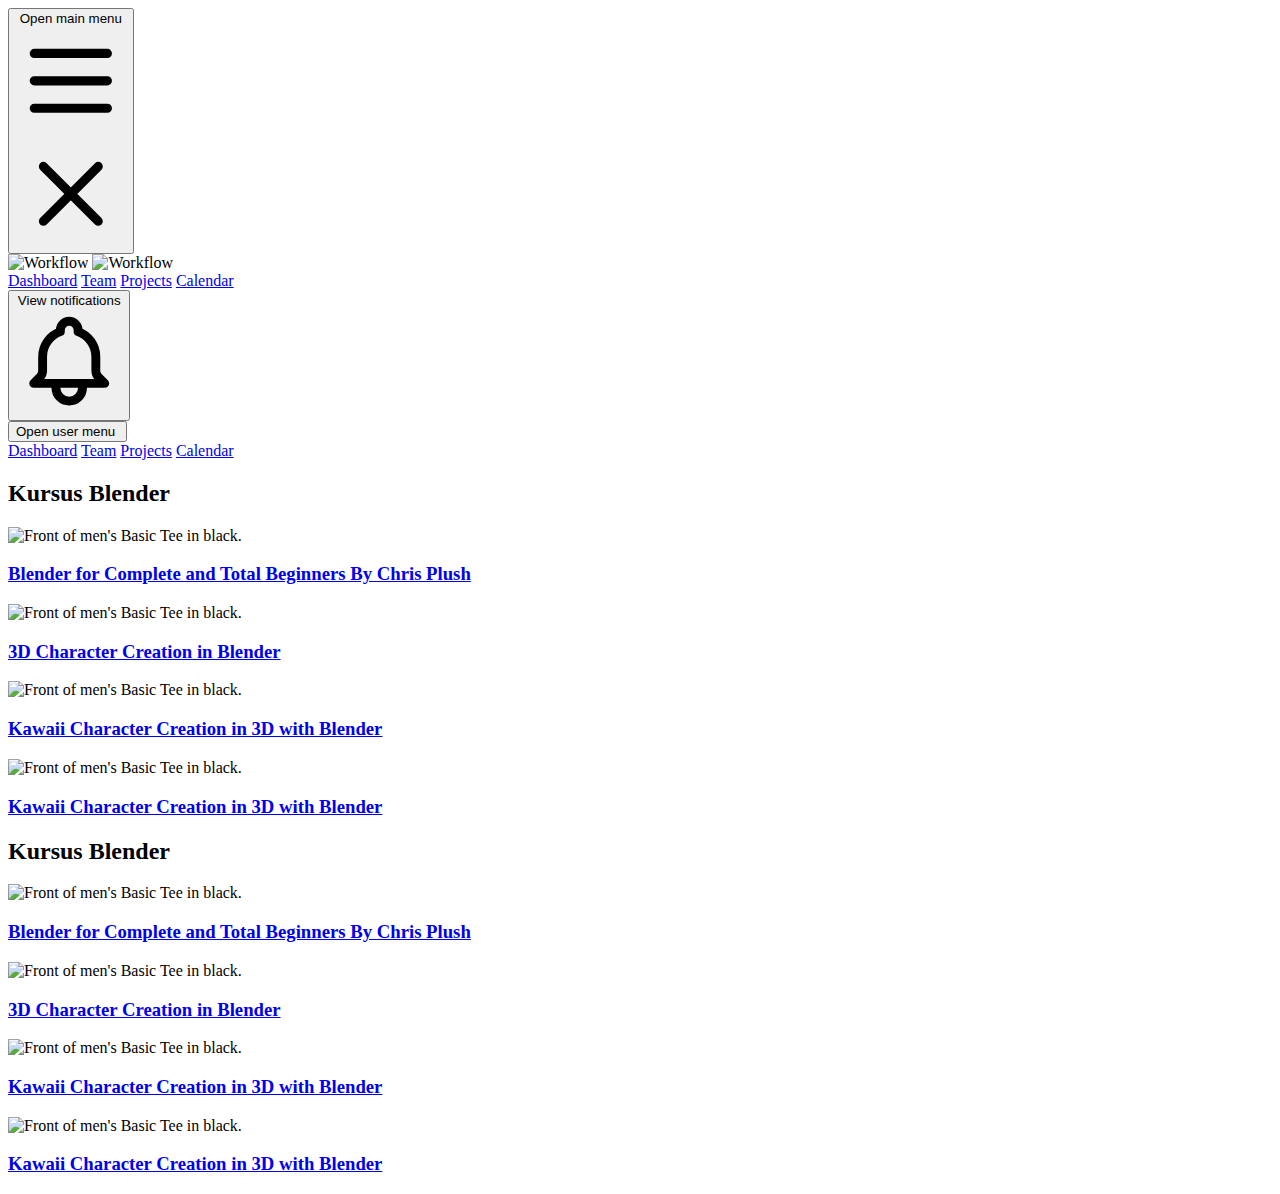
==== Index.html @ a0629d49 "Awalan 1" ====
<!DOCTYPE html>
<html lang="en">
  <head>
    <meta charset="UTF-8" />
    <meta http-equiv="X-UA-Compatible" content="IE=edge" />
    <meta name="viewport" content="width=device-width, initial-scale=1.0" />
    <script src="https://cdn.tailwindcss.com"></script>
    <script>
      tailwind.config = {
        theme: {
          extend: {
            colors: {},
          },
        },
      };
    </script>
    <link rel="stylesheet" href="" />

    <title>Courseraso</title>
  </head>
  <body>
    <!-- This example requires Tailwind CSS v2.0+ -->
    <nav class="bg-gray-800">
      <div class="max-w-7xl mx-auto px-2 sm:px-6 lg:px-8">
        <div class="relative flex items-center justify-between h-16">
          <div class="absolute inset-y-0 left-0 flex items-center sm:hidden">
            <!-- Mobile menu button-->
            <button
              type="button"
              class="inline-flex items-center justify-center p-2 rounded-md text-gray-400 hover:text-white hover:bg-gray-700 focus:outline-none focus:ring-2 focus:ring-inset focus:ring-white"
              aria-controls="mobile-menu"
              aria-expanded="false"
            >
              <span class="sr-only">Open main menu</span>
              <!--
              Icon when menu is closed.
  
              Heroicon name: outline/menu
  
              Menu open: "hidden", Menu closed: "block"
            -->
              <svg
                class="block h-6 w-6"
                xmlns="http://www.w3.org/2000/svg"
                fill="none"
                viewBox="0 0 24 24"
                stroke-width="2"
                stroke="currentColor"
                aria-hidden="true"
              >
                <path
                  stroke-linecap="round"
                  stroke-linejoin="round"
                  d="M4 6h16M4 12h16M4 18h16"
                />
              </svg>
              <!--
              Icon when menu is open.
  
              Heroicon name: outline/x
  
              Menu open: "block", Menu closed: "hidden"
            -->
              <svg
                class="hidden h-6 w-6"
                xmlns="http://www.w3.org/2000/svg"
                fill="none"
                viewBox="0 0 24 24"
                stroke-width="2"
                stroke="currentColor"
                aria-hidden="true"
              >
                <path
                  stroke-linecap="round"
                  stroke-linejoin="round"
                  d="M6 18L18 6M6 6l12 12"
                />
              </svg>
            </button>
          </div>
          <div
            class="flex-1 flex items-center justify-center sm:items-stretch sm:justify-start"
          >
            <div class="flex-shrink-0 flex items-center">
              <img
                class="block lg:hidden h-8 w-auto"
                src="https://tailwindui.com/img/logos/workflow-mark-indigo-500.svg"
                alt="Workflow"
              />
              <img
                class="hidden lg:block h-8 w-auto"
                src="https://tailwindui.com/img/logos/workflow-logo-indigo-500-mark-white-text.svg"
                alt="Workflow"
              />
            </div>
            <div class="hidden sm:block sm:ml-6">
              <div class="flex space-x-4">
                <!-- Current: "bg-gray-900 text-white", Default: "text-gray-300 hover:bg-gray-700 hover:text-white" -->
                <a
                  href="#"
                  class="bg-gray-900 text-white px-3 py-2 rounded-md text-sm font-medium"
                  aria-current="page"
                  >Dashboard</a
                >

                <a
                  href="#"
                  class="text-gray-300 hover:bg-gray-700 hover:text-white px-3 py-2 rounded-md text-sm font-medium"
                  >Team</a
                >

                <a
                  href="#"
                  class="text-gray-300 hover:bg-gray-700 hover:text-white px-3 py-2 rounded-md text-sm font-medium"
                  >Projects</a
                >

                <a
                  href="#"
                  class="text-gray-300 hover:bg-gray-700 hover:text-white px-3 py-2 rounded-md text-sm font-medium"
                  >Calendar</a
                >
              </div>
            </div>
          </div>
          <div
            class="absolute inset-y-0 right-0 flex items-center pr-2 sm:static sm:inset-auto sm:ml-6 sm:pr-0"
          >
            <button
              type="button"
              class="bg-gray-800 p-1 rounded-full text-gray-400 hover:text-white focus:outline-none focus:ring-2 focus:ring-offset-2 focus:ring-offset-gray-800 focus:ring-white"
            >
              <span class="sr-only">View notifications</span>
              <!-- Heroicon name: outline/bell -->
              <svg
                class="h-6 w-6"
                xmlns="http://www.w3.org/2000/svg"
                fill="none"
                viewBox="0 0 24 24"
                stroke-width="2"
                stroke="currentColor"
                aria-hidden="true"
              >
                <path
                  stroke-linecap="round"
                  stroke-linejoin="round"
                  d="M15 17h5l-1.405-1.405A2.032 2.032 0 0118 14.158V11a6.002 6.002 0 00-4-5.659V5a2 2 0 10-4 0v.341C7.67 6.165 6 8.388 6 11v3.159c0 .538-.214 1.055-.595 1.436L4 17h5m6 0v1a3 3 0 11-6 0v-1m6 0H9"
                />
              </svg>
            </button>

            <!-- Profile dropdown -->
            <div class="ml-3 relative">
              <div>
                <button
                  type="button"
                  class="bg-gray-800 flex text-sm rounded-full focus:outline-none focus:ring-2 focus:ring-offset-2 focus:ring-offset-gray-800 focus:ring-white"
                  id="user-menu-button"
                  aria-expanded="false"
                  aria-haspopup="true"
                >
                  <span class="sr-only">Open user menu</span>
                  <img
                    class="h-8 w-8 rounded-full"
                    src="https://images.unsplash.com/photo-1472099645785-5658abf4ff4e?ixlib=rb-1.2.1&ixid=eyJhcHBfaWQiOjEyMDd9&auto=format&fit=facearea&facepad=2&w=256&h=256&q=80"
                    alt=""
                  />
                </button>
              </div>

              <!--
              Dropdown menu, show/hide based on menu state.
  
              Entering: "transition ease-out duration-100"
                From: "transform opacity-0 scale-95"
                To: "transform opacity-100 scale-100"
              Leaving: "transition ease-in duration-75"
                From: "transform opacity-100 scale-100"
                To: "transform opacity-0 scale-95"
            --></div>
          </div>
        </div>
      </div>

      <!-- Mobile menu, show/hide based on menu state. -->
      <div class="sm:hidden" id="mobile-menu">
        <div class="px-2 pt-2 pb-3 space-y-1">
          <!-- Current: "bg-gray-900 text-white", Default: "text-gray-300 hover:bg-gray-700 hover:text-white" -->
          <a
            href="#"
            class="bg-gray-900 text-white block px-3 py-2 rounded-md text-base font-medium"
            aria-current="page"
            >Dashboard</a
          >

          <a
            href="#"
            class="text-gray-300 hover:bg-gray-700 hover:text-white block px-3 py-2 rounded-md text-base font-medium"
            >Team</a
          >

          <a
            href="#"
            class="text-gray-300 hover:bg-gray-700 hover:text-white block px-3 py-2 rounded-md text-base font-medium"
            >Projects</a
          >

          <a
            href="#"
            class="text-gray-300 hover:bg-gray-700 hover:text-white block px-3 py-2 rounded-md text-base font-medium"
            >Calendar</a
          >
        </div>
      </div>
    </nav>
    <!-- Isi Conten -->
    <!--
  This example requires Tailwind CSS v2.0+ 
  
  This example requires some changes to your config:
  
  ```
  // tailwind.config.js
  module.exports = {
    // ...
    plugins: [
      // ...
      require('@tailwindcss/aspect-ratio'),
    ],
  }
  ```
-->
    <div class="bg-white">
      <div
        class="max-w-2xl mx-auto pt-16 px-4 sm:pt-24 sm:px-6 lg:max-w-7xl lg:px-8"
      >
        <h2 class="text-2xl font-extrabold tracking-tight text-gray-900">
          Kursus Blender
        </h2>

        <div
          class="mt-6 grid grid-cols-1 gap-y-10 gap-x-6 sm:grid-cols-2 lg:grid-cols-4 xl:gap-x-8"
        >
          <div class="group relative">
            <div
              class="w-full min-h-80 bg-gray-200 aspect-w-1 aspect-h-1 rounded-md overflow-hidden group-hover:opacity-75 lg:h-auto lg:aspect-none"
            >
              <img
                src="https://cgmasters.com/wp-content/uploads/2022/01/pirate_raft.jpg"
                alt="Front of men&#039;s Basic Tee in black."
                class="w-full h-full object-center lg:w-full lg:h-full"
              />
            </div>
            <div class="mt-4 flex justify-between">
              <div>
                <h3 class="text-base text-left font-semibold text-gray-700">
                  <a href="#">
                    <span aria-hidden="true" class="absolute inset-0"></span>
                    Blender for Complete and Total Beginners By Chris Plush
                  </a>
                </h3>
              </div>
            </div>
          </div>
          <div class="group relative">
            <div
              class="w-full min-h-80 bg-gray-200 aspect-w-1 aspect-h-1 rounded-md overflow-hidden group-hover:opacity-75 lg:h-auto lg:aspect-none"
            >
              <img
                src="https://cdn.domestika.org/c_fill,dpr_auto,f_auto,pg_1,t_base_params/v1643792832/course-covers/000/002/607/2607-original.jpg?1643792832%201px,https://cdn.domestika.org/c_fill,dpr_auto,f_auto,pg_1,t_base_params/v1643792832/course-covers/000/002/607/2607-original.jpg?1643792832%202px"
                alt="Front of men&#039;s Basic Tee in black."
                class="w-full h-full object-center lg:w-full lg:h-full"
              />
            </div>
            <div class="mt-4 flex justify-between">
              <div>
                <h3 class="text-base text-left font-semibold text-gray-700">
                  <a href="#">
                    <span aria-hidden="true" class="absolute inset-0"></span>
                    3D Character Creation in Blender
                  </a>
                </h3>
              </div>
            </div>
          </div>
          <div class="group relative">
            <div
              class="w-full min-h-80 bg-gray-200 aspect-w-1 aspect-h-1 rounded-md overflow-hidden group-hover:opacity-75 lg:h-auto lg:aspect-none"
            >
              <img
                src="https://cdn.domestika.org/c_fill,dpr_auto,f_auto,pg_1,t_base_params/v1636370034/course-covers/000/003/159/3159-original.jpg?1636370034 1px,https://cdn.domestika.org/c_fill,dpr_auto,f_auto,pg_1,t_base_params/v1636370034/course-covers/000/003/159/3159-original.jpg?1636370034 2px"
                alt="Front of men&#039;s Basic Tee in black."
                class="w-full h-full object-center lg:w-full lg:h-full"
              />
            </div>
            <div class="mt-4 flex justify-between">
              <div>
                <h3 class="text-base text-left font-semibold text-gray-700">
                  <a href="#">
                    <span aria-hidden="true" class="absolute inset-0"></span>
                    Kawaii Character Creation in 3D with Blender
                  </a>
                </h3>
              </div>
            </div>
          </div>
          <div class="group relative">
            <div
              class="w-full min-h-80 bg-gray-200 aspect-w-1 aspect-h-1 rounded-md overflow-hidden group-hover:opacity-75 lg:h-auto lg:aspect-none"
            >
              <img
                src="https://cdn.domestika.org/c_fill,dpr_auto,f_auto,pg_1,t_base_params/v1636370034/course-covers/000/003/159/3159-original.jpg?1636370034 1px,https://cdn.domestika.org/c_fill,dpr_auto,f_auto,pg_1,t_base_params/v1636370034/course-covers/000/003/159/3159-original.jpg?1636370034 2px"
                alt="Front of men&#039;s Basic Tee in black."
                class="w-full h-full object-center lg:w-full lg:h-full"
              />
            </div>
            <div class="mt-4 flex justify-between">
              <div>
                <h3 class="text-base text-left font-semibold text-gray-700">
                  <a href="#">
                    <span aria-hidden="true" class="absolute inset-0"></span>
                    Kawaii Character Creation in 3D with Blender
                  </a>
                </h3>
              </div>
            </div>
          </div>
        </div>
      </div>
    </div>
    <!-- New Part -->
    <div class="bg-white">
      <div
        class="max-w-2xl mx-auto pt-16 px-4 sm:pt-16 sm:px-6 lg:max-w-7xl lg:px-8"
      >
        <h2 class="text-2xl font-extrabold tracking-tight text-gray-900">
          Kursus Blender
        </h2>

        <div
          class="mt-6 grid grid-cols-1 gap-y-10 gap-x-6 sm:grid-cols-2 lg:grid-cols-4 xl:gap-x-8"
        >
          <div class="group relative">
            <div
              class="w-full min-h-80 bg-gray-200 aspect-w-1 aspect-h-1 rounded-md overflow-hidden group-hover:opacity-75 lg:h-auto lg:aspect-none"
            >
              <img
                src="https://cgmasters.com/wp-content/uploads/2022/01/pirate_raft.jpg"
                alt="Front of men&#039;s Basic Tee in black."
                class="w-full h-full object-center lg:w-full lg:h-full"
              />
            </div>
            <div class="mt-4 flex justify-between">
              <div>
                <h3 class="text-base text-left font-semibold text-gray-700">
                  <a href="#">
                    <span aria-hidden="true" class="absolute inset-0"></span>
                    Blender for Complete and Total Beginners By Chris Plush
                  </a>
                </h3>
              </div>
            </div>
          </div>
          <div class="group relative">
            <div
              class="w-full min-h-80 bg-gray-200 aspect-w-1 aspect-h-1 rounded-md overflow-hidden group-hover:opacity-75 lg:h-auto lg:aspect-none"
            >
              <img
                src="https://cdn.domestika.org/c_fill,dpr_auto,f_auto,pg_1,t_base_params/v1643792832/course-covers/000/002/607/2607-original.jpg?1643792832%201px,https://cdn.domestika.org/c_fill,dpr_auto,f_auto,pg_1,t_base_params/v1643792832/course-covers/000/002/607/2607-original.jpg?1643792832%202px"
                alt="Front of men&#039;s Basic Tee in black."
                class="w-full h-full object-center lg:w-full lg:h-full"
              />
            </div>
            <div class="mt-4 flex justify-between">
              <div>
                <h3 class="text-base text-left font-semibold text-gray-700">
                  <a href="#">
                    <span aria-hidden="true" class="absolute inset-0"></span>
                    3D Character Creation in Blender
                  </a>
                </h3>
              </div>
            </div>
          </div>
          <div class="group relative">
            <div
              class="w-full min-h-80 bg-gray-200 aspect-w-1 aspect-h-1 rounded-md overflow-hidden group-hover:opacity-75 lg:h-auto lg:aspect-none"
            >
              <img
                src="https://cdn.domestika.org/c_fill,dpr_auto,f_auto,pg_1,t_base_params/v1636370034/course-covers/000/003/159/3159-original.jpg?1636370034 1px,https://cdn.domestika.org/c_fill,dpr_auto,f_auto,pg_1,t_base_params/v1636370034/course-covers/000/003/159/3159-original.jpg?1636370034 2px"
                alt="Front of men&#039;s Basic Tee in black."
                class="w-full h-full object-center lg:w-full lg:h-full"
              />
            </div>
            <div class="mt-4 flex justify-between">
              <div>
                <h3 class="text-base text-left font-semibold text-gray-700">
                  <a href="#">
                    <span aria-hidden="true" class="absolute inset-0"></span>
                    Kawaii Character Creation in 3D with Blender
                  </a>
                </h3>
              </div>
            </div>
          </div>
          <div class="group relative">
            <div
              class="w-full min-h-80 bg-gray-200 aspect-w-1 aspect-h-1 rounded-md overflow-hidden group-hover:opacity-75 lg:h-auto lg:aspect-none"
            >
              <img
                src="https://cdn.domestika.org/c_fill,dpr_auto,f_auto,pg_1,t_base_params/v1636370034/course-covers/000/003/159/3159-original.jpg?1636370034 1px,https://cdn.domestika.org/c_fill,dpr_auto,f_auto,pg_1,t_base_params/v1636370034/course-covers/000/003/159/3159-original.jpg?1636370034 2px"
                alt="Front of men&#039;s Basic Tee in black."
                class="w-full h-full object-center lg:w-full lg:h-full"
              />
            </div>
            <div class="mt-4 flex justify-between">
              <div>
                <h3 class="text-base text-left font-semibold text-gray-700">
                  <a href="#">
                    <span aria-hidden="true" class="absolute inset-0"></span>
                    Kawaii Character Creation in 3D with Blender
                  </a>
                </h3>
              </div>
            </div>
          </div>
        </div>
      </div>
    </div>
  </body>
</html>
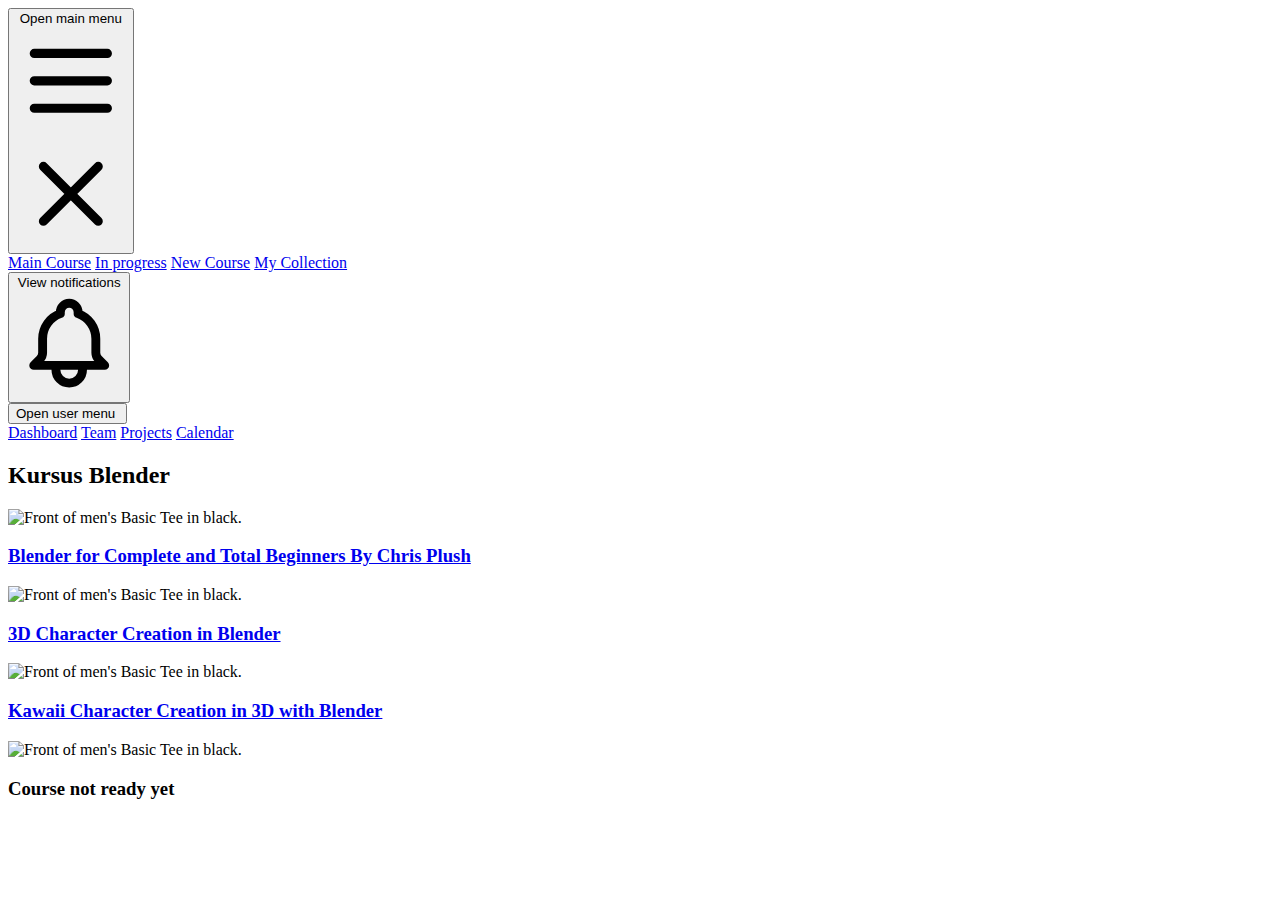
==== commit 0ab9bda0: "Update 18Juni" ====
--- a/Index.html
+++ b/Index.html
@@ -82,7 +82,7 @@
             class="flex-1 flex items-center justify-center sm:items-stretch sm:justify-start"
           >
             <div class="flex-shrink-0 flex items-center">
-              <img
+              <!-- <img
                 class="block lg:hidden h-8 w-auto"
                 src="https://tailwindui.com/img/logos/workflow-mark-indigo-500.svg"
                 alt="Workflow"
@@ -91,7 +91,7 @@
                 class="hidden lg:block h-8 w-auto"
                 src="https://tailwindui.com/img/logos/workflow-logo-indigo-500-mark-white-text.svg"
                 alt="Workflow"
-              />
+              /> -->
             </div>
             <div class="hidden sm:block sm:ml-6">
               <div class="flex space-x-4">
@@ -100,25 +100,25 @@
                   href="#"
                   class="bg-gray-900 text-white px-3 py-2 rounded-md text-sm font-medium"
                   aria-current="page"
-                  >Dashboard</a
+                  >Main Course</a
                 >
 
                 <a
                   href="#"
                   class="text-gray-300 hover:bg-gray-700 hover:text-white px-3 py-2 rounded-md text-sm font-medium"
-                  >Team</a
+                  >In progress</a
                 >
 
                 <a
                   href="#"
                   class="text-gray-300 hover:bg-gray-700 hover:text-white px-3 py-2 rounded-md text-sm font-medium"
-                  >Projects</a
+                  >New Course</a
                 >
 
                 <a
                   href="#"
                   class="text-gray-300 hover:bg-gray-700 hover:text-white px-3 py-2 rounded-md text-sm font-medium"
-                  >Calendar</a
+                  >My Collection</a
                 >
               </div>
             </div>
@@ -161,8 +161,8 @@
                 >
                   <span class="sr-only">Open user menu</span>
                   <img
-                    class="h-8 w-8 rounded-full"
-                    src="https://images.unsplash.com/photo-1472099645785-5658abf4ff4e?ixlib=rb-1.2.1&ixid=eyJhcHBfaWQiOjEyMDd9&auto=format&fit=facearea&facepad=2&w=256&h=256&q=80"
+                    class="h-8 object-cover w-8 rounded-full"
+                    src="https://images.unsplash.com/photo-1587397845856-e6cf49176c70?ixlib=rb-1.2.1&ixid=MnwxMjA3fDB8MHxzZWFyY2h8MXx8aHVtYW4lMjBoZWFkfGVufDB8fDB8fA%3D%3D&w=1000&q=80"
                     alt=""
                   />
                 </button>
@@ -254,7 +254,10 @@
             <div class="mt-4 flex justify-between">
               <div>
                 <h3 class="text-base text-left font-semibold text-gray-700">
-                  <a href="#">
+                  <a
+                    href="https://drive.google.com/drive/u/1/folders/12yEowHS51-O0OEGY4r3Ix5l5DWIEwJRx"
+                    target="_blank"
+                  >
                     <span aria-hidden="true" class="absolute inset-0"></span>
                     Blender for Complete and Total Beginners By Chris Plush
                   </a>
@@ -275,7 +278,10 @@
             <div class="mt-4 flex justify-between">
               <div>
                 <h3 class="text-base text-left font-semibold text-gray-700">
-                  <a href="#">
+                  <a
+                    href="https://drive.google.com/drive/u/1/folders/13Gb7rIiDa5AsrozdsfV1OpkQaLy55mGy"
+                    target="_blank"
+                  >
                     <span aria-hidden="true" class="absolute inset-0"></span>
                     3D Character Creation in Blender
                   </a>
@@ -296,7 +302,10 @@
             <div class="mt-4 flex justify-between">
               <div>
                 <h3 class="text-base text-left font-semibold text-gray-700">
-                  <a href="#">
+                  <a
+                    href="https://drive.google.com/drive/u/1/folders/13EGdIuimu3-_hRtqfYnGJyIDtuynAncw"
+                    target="_blank"
+                  >
                     <span aria-hidden="true" class="absolute inset-0"></span>
                     Kawaii Character Creation in 3D with Blender
                   </a>
@@ -305,21 +314,22 @@
             </div>
           </div>
           <div class="group relative">
+            <!-- group-hover:opacity-75 -->
             <div
-              class="w-full min-h-80 bg-gray-200 aspect-w-1 aspect-h-1 rounded-md overflow-hidden group-hover:opacity-75 lg:h-auto lg:aspect-none"
-            >
-              <img
-                src="https://cdn.domestika.org/c_fill,dpr_auto,f_auto,pg_1,t_base_params/v1636370034/course-covers/000/003/159/3159-original.jpg?1636370034 1px,https://cdn.domestika.org/c_fill,dpr_auto,f_auto,pg_1,t_base_params/v1636370034/course-covers/000/003/159/3159-original.jpg?1636370034 2px"
+              class="w-full min-h-80 bg-gray-200 aspect-w-1 aspect-h-1 rounded-md overflow-hidden  lg:h-auto lg:aspect-none"
+            >
+              <img
+                src="https://cgmasters.com/wp-content/uploads/2022/01/pirate_raft.jpg"
                 alt="Front of men&#039;s Basic Tee in black."
-                class="w-full h-full object-center lg:w-full lg:h-full"
+                class="w-full grayscale h-full object-center lg:w-full lg:h-full"
               />
             </div>
             <div class="mt-4 flex justify-between">
               <div>
                 <h3 class="text-base text-left font-semibold text-gray-700">
-                  <a href="#">
+                  <!-- <a href="#"> -->
                     <span aria-hidden="true" class="absolute inset-0"></span>
-                    Kawaii Character Creation in 3D with Blender
+                    Course not ready yet
                   </a>
                 </h3>
               </div>
@@ -329,103 +339,5 @@
       </div>
     </div>
     <!-- New Part -->
-    <div class="bg-white">
-      <div
-        class="max-w-2xl mx-auto pt-16 px-4 sm:pt-16 sm:px-6 lg:max-w-7xl lg:px-8"
-      >
-        <h2 class="text-2xl font-extrabold tracking-tight text-gray-900">
-          Kursus Blender
-        </h2>
-
-        <div
-          class="mt-6 grid grid-cols-1 gap-y-10 gap-x-6 sm:grid-cols-2 lg:grid-cols-4 xl:gap-x-8"
-        >
-          <div class="group relative">
-            <div
-              class="w-full min-h-80 bg-gray-200 aspect-w-1 aspect-h-1 rounded-md overflow-hidden group-hover:opacity-75 lg:h-auto lg:aspect-none"
-            >
-              <img
-                src="https://cgmasters.com/wp-content/uploads/2022/01/pirate_raft.jpg"
-                alt="Front of men&#039;s Basic Tee in black."
-                class="w-full h-full object-center lg:w-full lg:h-full"
-              />
-            </div>
-            <div class="mt-4 flex justify-between">
-              <div>
-                <h3 class="text-base text-left font-semibold text-gray-700">
-                  <a href="#">
-                    <span aria-hidden="true" class="absolute inset-0"></span>
-                    Blender for Complete and Total Beginners By Chris Plush
-                  </a>
-                </h3>
-              </div>
-            </div>
-          </div>
-          <div class="group relative">
-            <div
-              class="w-full min-h-80 bg-gray-200 aspect-w-1 aspect-h-1 rounded-md overflow-hidden group-hover:opacity-75 lg:h-auto lg:aspect-none"
-            >
-              <img
-                src="https://cdn.domestika.org/c_fill,dpr_auto,f_auto,pg_1,t_base_params/v1643792832/course-covers/000/002/607/2607-original.jpg?1643792832%201px,https://cdn.domestika.org/c_fill,dpr_auto,f_auto,pg_1,t_base_params/v1643792832/course-covers/000/002/607/2607-original.jpg?1643792832%202px"
-                alt="Front of men&#039;s Basic Tee in black."
-                class="w-full h-full object-center lg:w-full lg:h-full"
-              />
-            </div>
-            <div class="mt-4 flex justify-between">
-              <div>
-                <h3 class="text-base text-left font-semibold text-gray-700">
-                  <a href="#">
-                    <span aria-hidden="true" class="absolute inset-0"></span>
-                    3D Character Creation in Blender
-                  </a>
-                </h3>
-              </div>
-            </div>
-          </div>
-          <div class="group relative">
-            <div
-              class="w-full min-h-80 bg-gray-200 aspect-w-1 aspect-h-1 rounded-md overflow-hidden group-hover:opacity-75 lg:h-auto lg:aspect-none"
-            >
-              <img
-                src="https://cdn.domestika.org/c_fill,dpr_auto,f_auto,pg_1,t_base_params/v1636370034/course-covers/000/003/159/3159-original.jpg?1636370034 1px,https://cdn.domestika.org/c_fill,dpr_auto,f_auto,pg_1,t_base_params/v1636370034/course-covers/000/003/159/3159-original.jpg?1636370034 2px"
-                alt="Front of men&#039;s Basic Tee in black."
-                class="w-full h-full object-center lg:w-full lg:h-full"
-              />
-            </div>
-            <div class="mt-4 flex justify-between">
-              <div>
-                <h3 class="text-base text-left font-semibold text-gray-700">
-                  <a href="#">
-                    <span aria-hidden="true" class="absolute inset-0"></span>
-                    Kawaii Character Creation in 3D with Blender
-                  </a>
-                </h3>
-              </div>
-            </div>
-          </div>
-          <div class="group relative">
-            <div
-              class="w-full min-h-80 bg-gray-200 aspect-w-1 aspect-h-1 rounded-md overflow-hidden group-hover:opacity-75 lg:h-auto lg:aspect-none"
-            >
-              <img
-                src="https://cdn.domestika.org/c_fill,dpr_auto,f_auto,pg_1,t_base_params/v1636370034/course-covers/000/003/159/3159-original.jpg?1636370034 1px,https://cdn.domestika.org/c_fill,dpr_auto,f_auto,pg_1,t_base_params/v1636370034/course-covers/000/003/159/3159-original.jpg?1636370034 2px"
-                alt="Front of men&#039;s Basic Tee in black."
-                class="w-full h-full object-center lg:w-full lg:h-full"
-              />
-            </div>
-            <div class="mt-4 flex justify-between">
-              <div>
-                <h3 class="text-base text-left font-semibold text-gray-700">
-                  <a href="#">
-                    <span aria-hidden="true" class="absolute inset-0"></span>
-                    Kawaii Character Creation in 3D with Blender
-                  </a>
-                </h3>
-              </div>
-            </div>
-          </div>
-        </div>
-      </div>
-    </div>
   </body>
 </html>
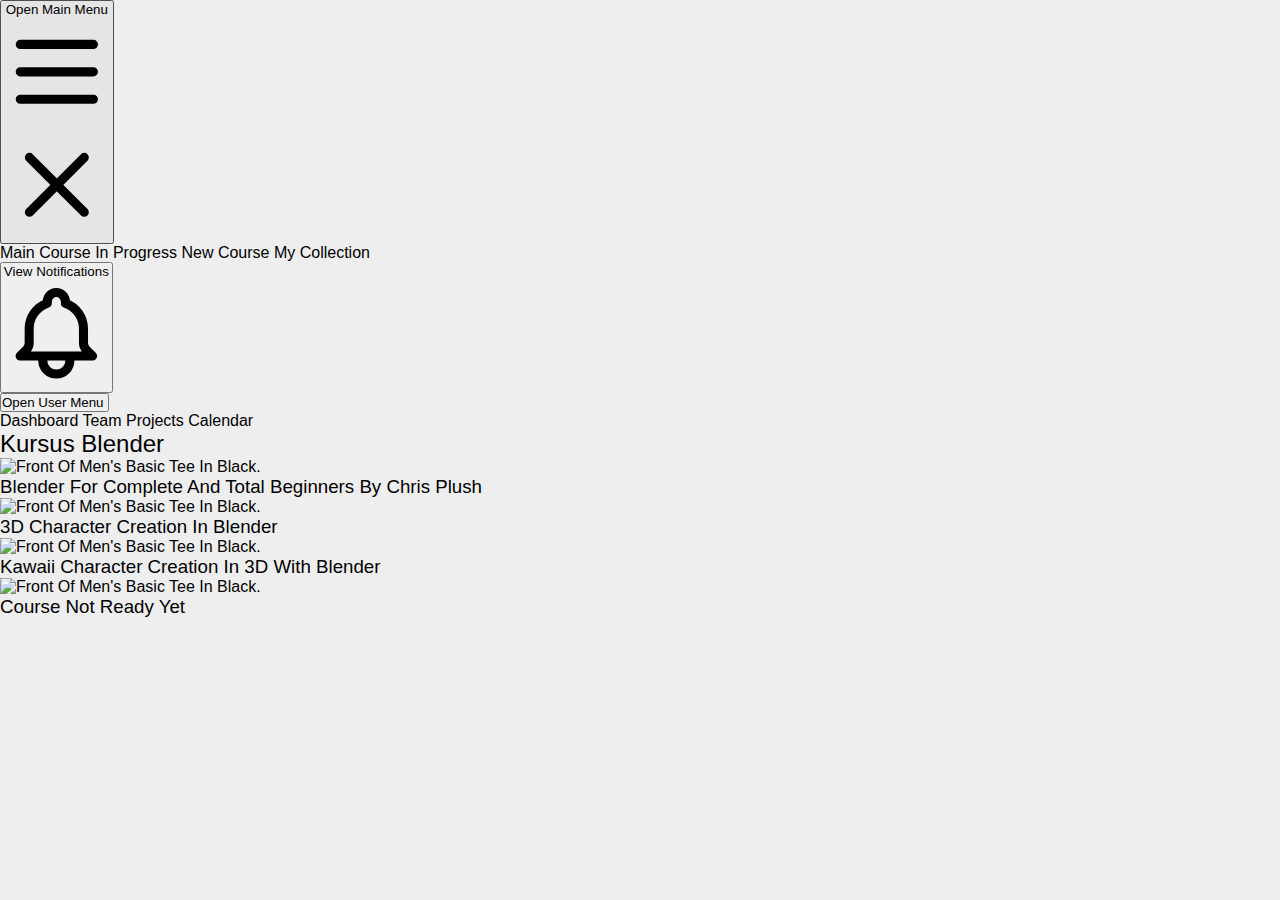
==== commit 18ff818d: "Input Kursus 1" ====
--- a/Index.html
+++ b/Index.html
@@ -5,6 +5,7 @@
     <meta http-equiv="X-UA-Compatible" content="IE=edge" />
     <meta name="viewport" content="width=device-width, initial-scale=1.0" />
     <script src="https://cdn.tailwindcss.com"></script>
+    <link rel="stylesheet" href="/Isian Kursus/style.css">
     <script>
       tailwind.config = {
         theme: {
@@ -255,8 +256,7 @@
               <div>
                 <h3 class="text-base text-left font-semibold text-gray-700">
                   <a
-                    href="https://drive.google.com/drive/u/1/folders/12yEowHS51-O0OEGY4r3Ix5l5DWIEwJRx"
-                    target="_blank"
+                    href="/Isian Kursus/Kursus1.html"
                   >
                     <span aria-hidden="true" class="absolute inset-0"></span>
                     Blender for Complete and Total Beginners By Chris Plush
--- a/Isian Kursus/style.css
+++ b/Isian Kursus/style.css
@@ -0,0 +1,41 @@
+*{
+    margin: 0;
+    padding: 0;
+    box-sizing: border-box;
+    text-transform: capitalize;
+    font-family: Verdana, Geneva, Tahoma, sans-serif;
+    font-weight: normal;
+    text-decoration: none;
+}
+
+body{
+    background: #eee;
+
+}
+
+.container{
+    padding-top: 2rem;
+    display: flex;
+    flex-direction: column;
+    justify-content: center;
+    align-items: center;
+}
+
+article{
+    padding: 1rem;
+    background-color:#f7f7f7;
+    border-radius: 10px;
+    width: fit-content;
+    margin-top: 1rem;
+}
+
+.video{
+    width: max-content;
+}
+
+a:link    { color: black; }
+a:visited { color: green; }
+a.reverted { color: revert; }
+a:hover {color: rgb(88, 53, 34);}
+
+
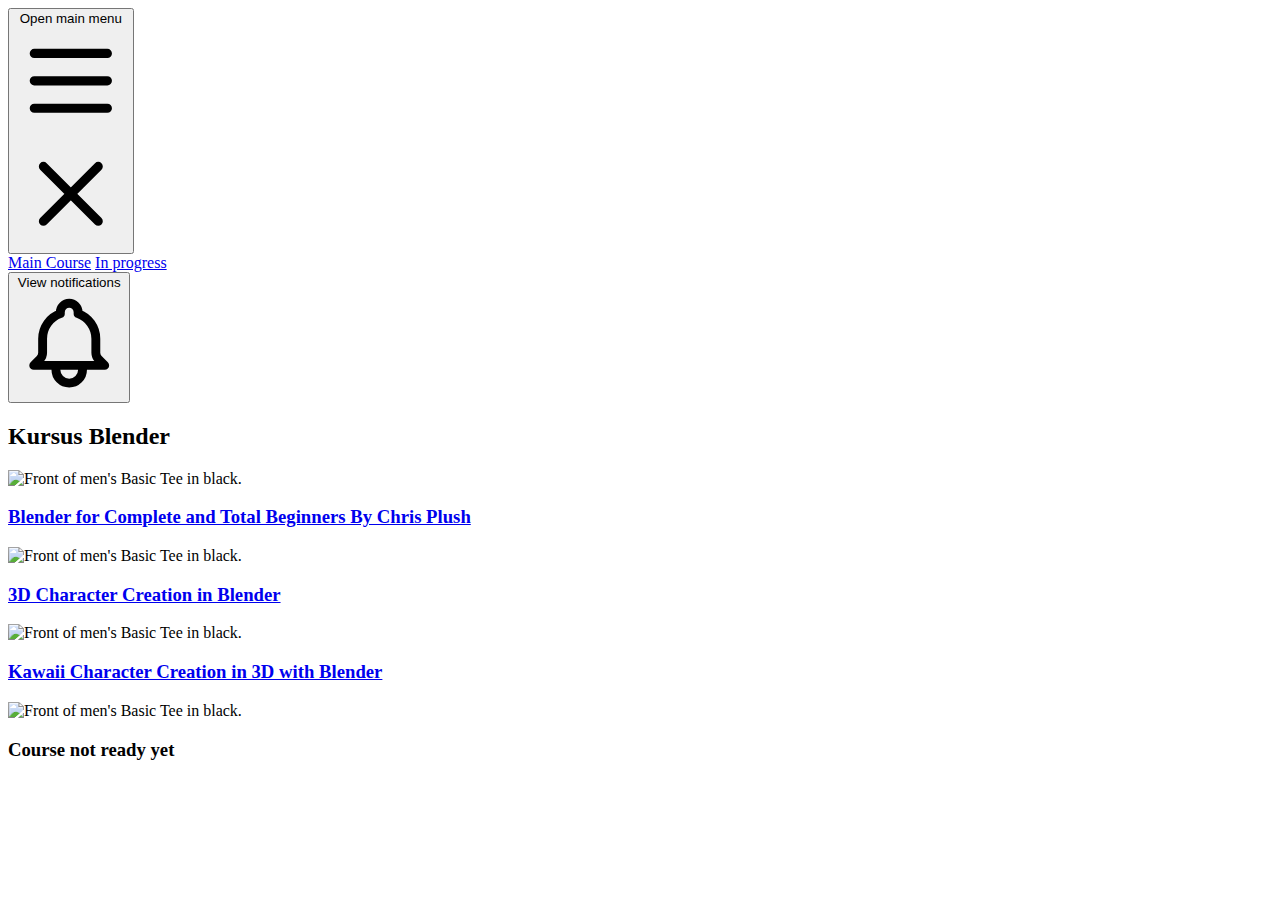
==== commit 6eb4ae72: "Update 21Juli" ====
--- a/Index.html
+++ b/Index.html
@@ -5,7 +5,8 @@
     <meta http-equiv="X-UA-Compatible" content="IE=edge" />
     <meta name="viewport" content="width=device-width, initial-scale=1.0" />
     <script src="https://cdn.tailwindcss.com"></script>
-    <link rel="stylesheet" href="/Isian Kursus/style.css">
+    <script src="/dropdown.js"></script>
+    <!-- <link rel="stylesheet" href="/Isian Kursus/style.css"> -->
     <script>
       tailwind.config = {
         theme: {
@@ -26,7 +27,8 @@
         <div class="relative flex items-center justify-between h-16">
           <div class="absolute inset-y-0 left-0 flex items-center sm:hidden">
             <!-- Mobile menu button-->
-            <button
+            <button 
+              id="dropdownButton"
               type="button"
               class="inline-flex items-center justify-center p-2 rounded-md text-gray-400 hover:text-white hover:bg-gray-700 focus:outline-none focus:ring-2 focus:ring-inset focus:ring-white"
               aria-controls="mobile-menu"
@@ -41,7 +43,7 @@
               Menu open: "hidden", Menu closed: "block"
             -->
               <svg
-                class="block h-6 w-6"
+                class="hidden h-6 w-6"
                 xmlns="http://www.w3.org/2000/svg"
                 fill="none"
                 viewBox="0 0 24 24"
@@ -80,10 +82,10 @@
             </button>
           </div>
           <div
-            class="flex-1 flex items-center justify-center sm:items-stretch sm:justify-start"
+            class="flex-1 flex items-start justify-start sm:items-stretch sm:justify-start"
           >
-            <div class="flex-shrink-0 flex items-center">
-              <!-- <img
+            <!-- <div class="flex-shrink-0 flex items-center">
+               <img
                 class="block lg:hidden h-8 w-auto"
                 src="https://tailwindui.com/img/logos/workflow-mark-indigo-500.svg"
                 alt="Workflow"
@@ -92,13 +94,13 @@
                 class="hidden lg:block h-8 w-auto"
                 src="https://tailwindui.com/img/logos/workflow-logo-indigo-500-mark-white-text.svg"
                 alt="Workflow"
-              /> -->
-            </div>
-            <div class="hidden sm:block sm:ml-6">
-              <div class="flex space-x-4">
+              /> 
+            </div> -->
+            <div  class="block ml-0 sm:ml-6">
+              <div id="dropdownMenu" class="flex space-x-4">
                 <!-- Current: "bg-gray-900 text-white", Default: "text-gray-300 hover:bg-gray-700 hover:text-white" -->
                 <a
-                  href="#"
+                  href="/Index.html"
                   class="bg-gray-900 text-white px-3 py-2 rounded-md text-sm font-medium"
                   aria-current="page"
                   >Main Course</a
@@ -108,18 +110,6 @@
                   href="#"
                   class="text-gray-300 hover:bg-gray-700 hover:text-white px-3 py-2 rounded-md text-sm font-medium"
                   >In progress</a
-                >
-
-                <a
-                  href="#"
-                  class="text-gray-300 hover:bg-gray-700 hover:text-white px-3 py-2 rounded-md text-sm font-medium"
-                  >New Course</a
-                >
-
-                <a
-                  href="#"
-                  class="text-gray-300 hover:bg-gray-700 hover:text-white px-3 py-2 rounded-md text-sm font-medium"
-                  >My Collection</a
                 >
               </div>
             </div>
@@ -151,68 +141,12 @@
             </button>
 
             <!-- Profile dropdown -->
-            <div class="ml-3 relative">
-              <div>
-                <button
-                  type="button"
-                  class="bg-gray-800 flex text-sm rounded-full focus:outline-none focus:ring-2 focus:ring-offset-2 focus:ring-offset-gray-800 focus:ring-white"
-                  id="user-menu-button"
-                  aria-expanded="false"
-                  aria-haspopup="true"
-                >
-                  <span class="sr-only">Open user menu</span>
-                  <img
-                    class="h-8 object-cover w-8 rounded-full"
-                    src="https://images.unsplash.com/photo-1587397845856-e6cf49176c70?ixlib=rb-1.2.1&ixid=MnwxMjA3fDB8MHxzZWFyY2h8MXx8aHVtYW4lMjBoZWFkfGVufDB8fDB8fA%3D%3D&w=1000&q=80"
-                    alt=""
-                  />
-                </button>
-              </div>
-
-              <!--
-              Dropdown menu, show/hide based on menu state.
-  
-              Entering: "transition ease-out duration-100"
-                From: "transform opacity-0 scale-95"
-                To: "transform opacity-100 scale-100"
-              Leaving: "transition ease-in duration-75"
-                From: "transform opacity-100 scale-100"
-                To: "transform opacity-0 scale-95"
-            --></div>
           </div>
         </div>
       </div>
 
       <!-- Mobile menu, show/hide based on menu state. -->
-      <div class="sm:hidden" id="mobile-menu">
-        <div class="px-2 pt-2 pb-3 space-y-1">
-          <!-- Current: "bg-gray-900 text-white", Default: "text-gray-300 hover:bg-gray-700 hover:text-white" -->
-          <a
-            href="#"
-            class="bg-gray-900 text-white block px-3 py-2 rounded-md text-base font-medium"
-            aria-current="page"
-            >Dashboard</a
-          >
-
-          <a
-            href="#"
-            class="text-gray-300 hover:bg-gray-700 hover:text-white block px-3 py-2 rounded-md text-base font-medium"
-            >Team</a
-          >
-
-          <a
-            href="#"
-            class="text-gray-300 hover:bg-gray-700 hover:text-white block px-3 py-2 rounded-md text-base font-medium"
-            >Projects</a
-          >
-
-          <a
-            href="#"
-            class="text-gray-300 hover:bg-gray-700 hover:text-white block px-3 py-2 rounded-md text-base font-medium"
-            >Calendar</a
-          >
-        </div>
-      </div>
+  
     </nav>
     <!-- Isi Conten -->
     <!--
--- a/Isian Kursus/style.css
+++ b/Isian Kursus/style.css
@@ -9,7 +9,7 @@
 }
 
 body{
-    background: #eee;
+    background: rgb(239, 247, 255);
 
 }
 
@@ -23,7 +23,7 @@
 
 article{
     padding: 1rem;
-    background-color:#f7f7f7;
+    background-color:#eaf4ff;
     border-radius: 10px;
     width: fit-content;
     margin-top: 1rem;
@@ -33,9 +33,20 @@
     width: max-content;
 }
 
-a:link    { color: black; }
-a:visited { color: green; }
-a.reverted { color: revert; }
-a:hover {color: rgb(88, 53, 34);}
+.iframe-container{
+    position: relative;
+    width: 100%;
+    overflow: hidden;
+    padding-top: 56.25%;
+}
 
-
+.responsive-iframe {
+    position: absolute;
+    top: 0;
+    left: 0;
+    bottom: 0;
+    right: 0;
+    width: 100%;
+    height: 100%;
+    border: none;
+}
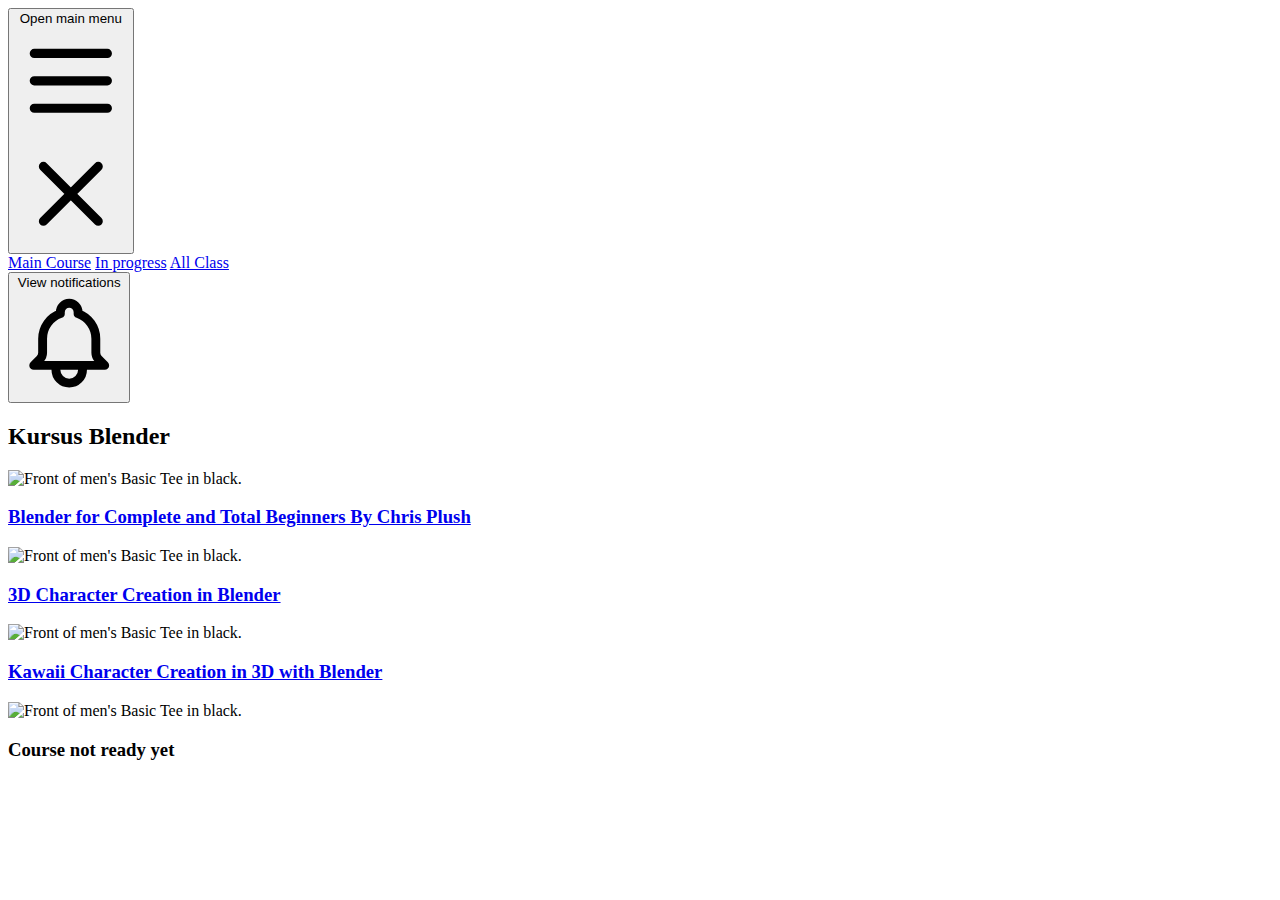
==== commit 1227755f: "up all class menu" ====
--- a/Index.html
+++ b/Index.html
@@ -105,12 +105,17 @@
                   aria-current="page"
                   >Main Course</a
                 >
-
                 <a
                   href="#"
                   class="text-gray-300 hover:bg-gray-700 hover:text-white px-3 py-2 rounded-md text-sm font-medium"
                   >In progress</a
                 >
+                <a
+                href="https://drive.google.com/drive/folders/12r47nwM5pzUnjPLDBJkMUQnWvSW4Bflc"
+                class="text-gray-300 hover:bg-gray-700 hover:text-white px-3 py-2 rounded-md text-sm font-medium"
+                target="_blank"
+                >All Class</a
+              >
               </div>
             </div>
           </div>
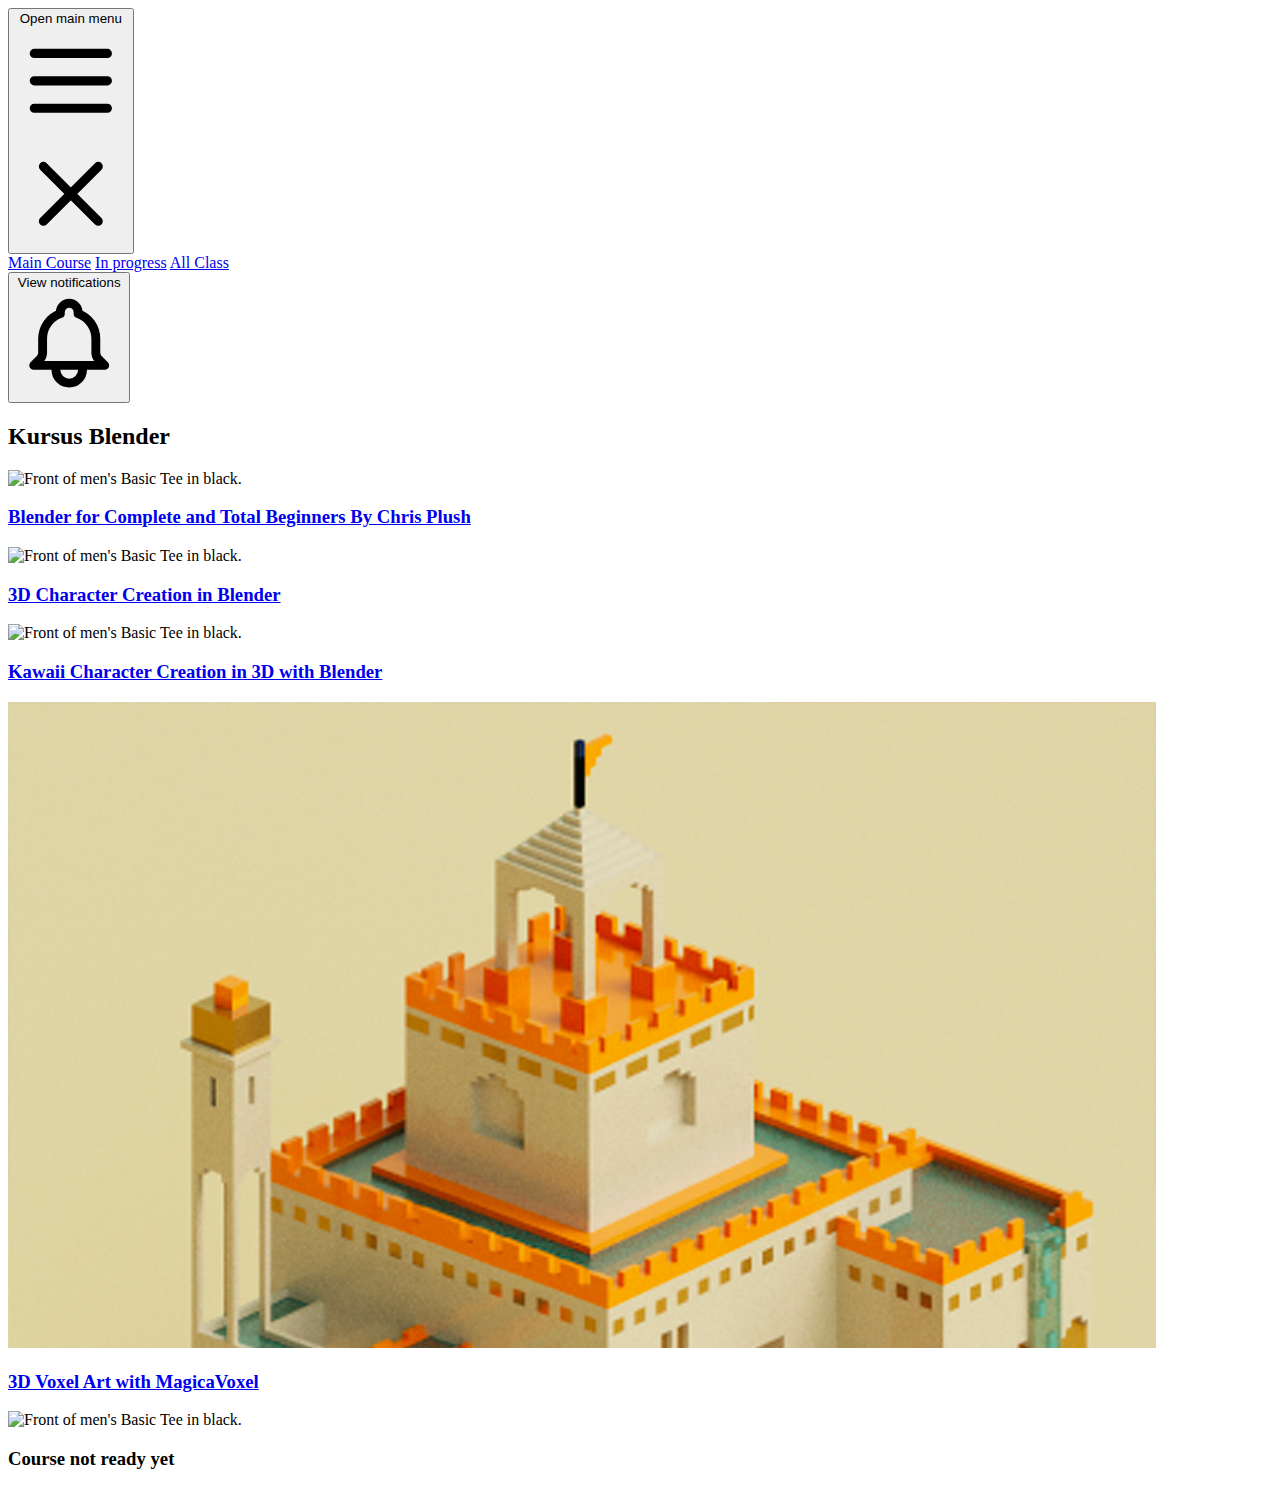
==== commit d0d47965: "Update Voxel wit image" ====
--- a/Index.html
+++ b/Index.html
@@ -253,6 +253,30 @@
             </div>
           </div>
           <div class="group relative">
+            <div
+              class="w-full min-h-80 bg-gray-200 aspect-w-1 aspect-h-1 rounded-md overflow-hidden group-hover:opacity-75 lg:h-auto lg:aspect-none"
+            >
+              <img
+                src="/Img/3D-Voxel-Art-with-MagicaVoxel.jpg"
+                alt="3D Voxel Art with MagicaVoxel"
+                class="w-full h-full object-center lg:w-full lg:h-full"
+              />
+            </div>
+            <div class="mt-4 flex justify-between">
+              <div>
+                <h3 class="text-base text-left font-semibold text-gray-700">
+                  <a
+                    href="https://drive.google.com/drive/u/1/folders/1OV1joFgt55egMJ5DlReRQXeHkWDXfJrP"
+                    target="_blank"
+                  >
+                    <span aria-hidden="true" class="absolute inset-0"></span>
+                    3D Voxel Art with MagicaVoxel
+                  </a>
+                </h3>
+              </div>
+            </div>
+          </div>
+          <div class="group relative">
             <!-- group-hover:opacity-75 -->
             <div
               class="w-full min-h-80 bg-gray-200 aspect-w-1 aspect-h-1 rounded-md overflow-hidden  lg:h-auto lg:aspect-none"
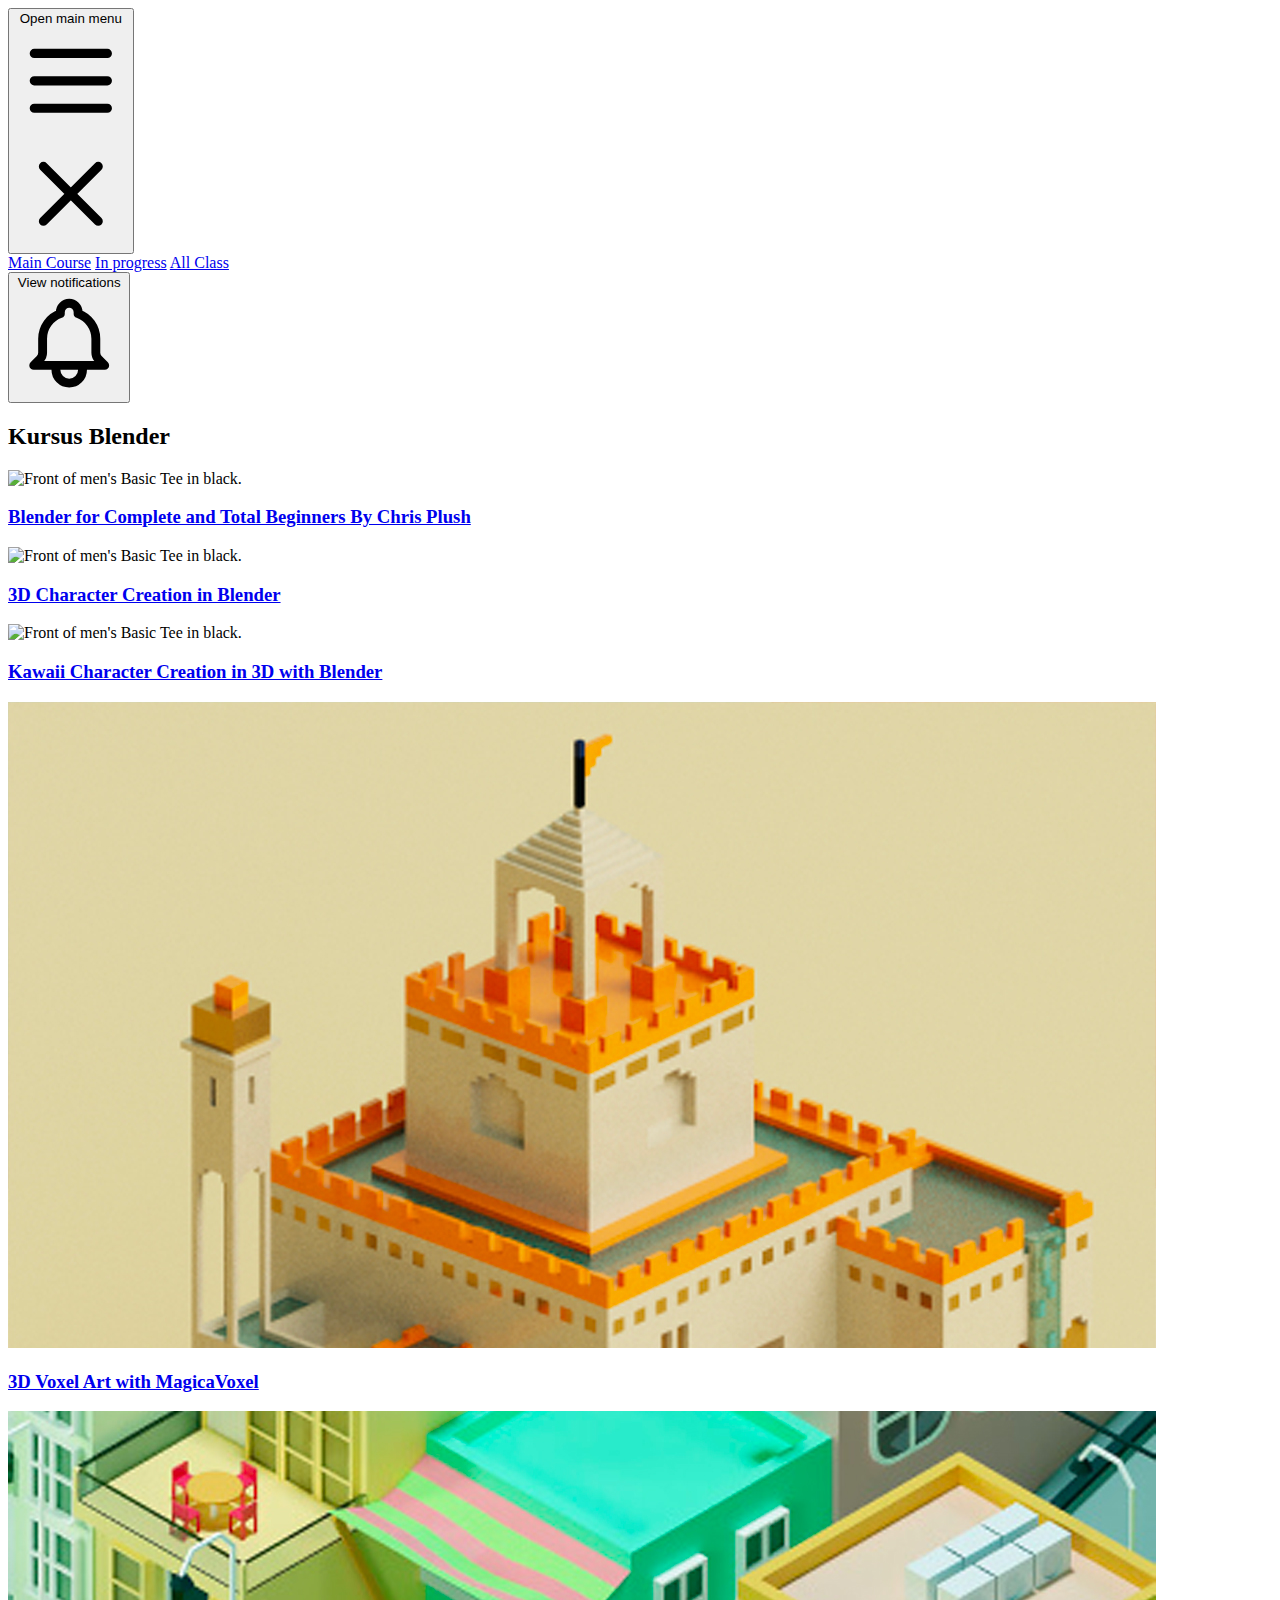
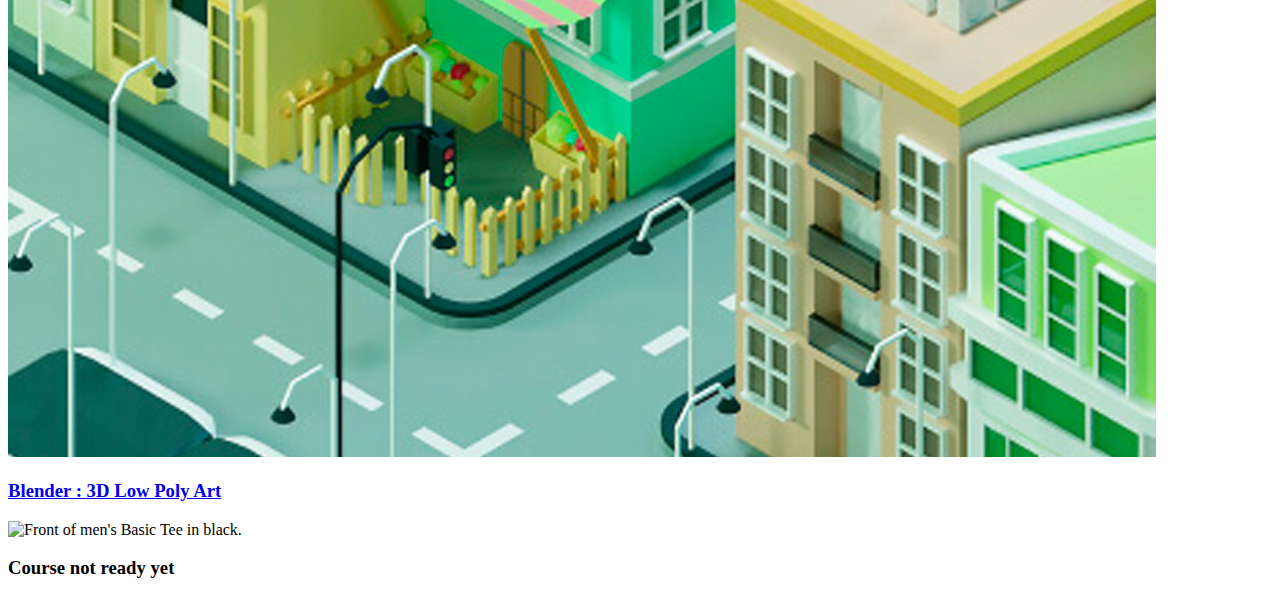
==== commit 2e3b37e8: "up blender poli art" ====
--- a/Index.html
+++ b/Index.html
@@ -277,6 +277,30 @@
             </div>
           </div>
           <div class="group relative">
+            <div
+              class="w-full min-h-80 bg-gray-200 aspect-w-1 aspect-h-1 rounded-md overflow-hidden group-hover:opacity-75 lg:h-auto lg:aspect-none"
+            >
+              <img
+                src="/Img/Blender---3D-Low-Poly-Art.jpg"
+                alt="3D Voxel Art with MagicaVoxel"
+                class="w-full h-full object-center lg:w-full lg:h-full"
+              />
+            </div>
+            <div class="mt-4 flex justify-between">
+              <div>
+                <h3 class="text-base text-left font-semibold text-gray-700">
+                  <a
+                    href="https://drive.google.com/drive/u/1/folders/1pSoj2RikMSRN_kFl6efpLCqdpYkMVzMf"
+                    target="_blank"
+                  >
+                    <span aria-hidden="true" class="absolute inset-0"></span>
+                    Blender : 3D Low Poly Art
+                  </a>
+                </h3>
+              </div>
+            </div>
+          </div>
+          <div class="group relative">
             <!-- group-hover:opacity-75 -->
             <div
               class="w-full min-h-80 bg-gray-200 aspect-w-1 aspect-h-1 rounded-md overflow-hidden  lg:h-auto lg:aspect-none"
